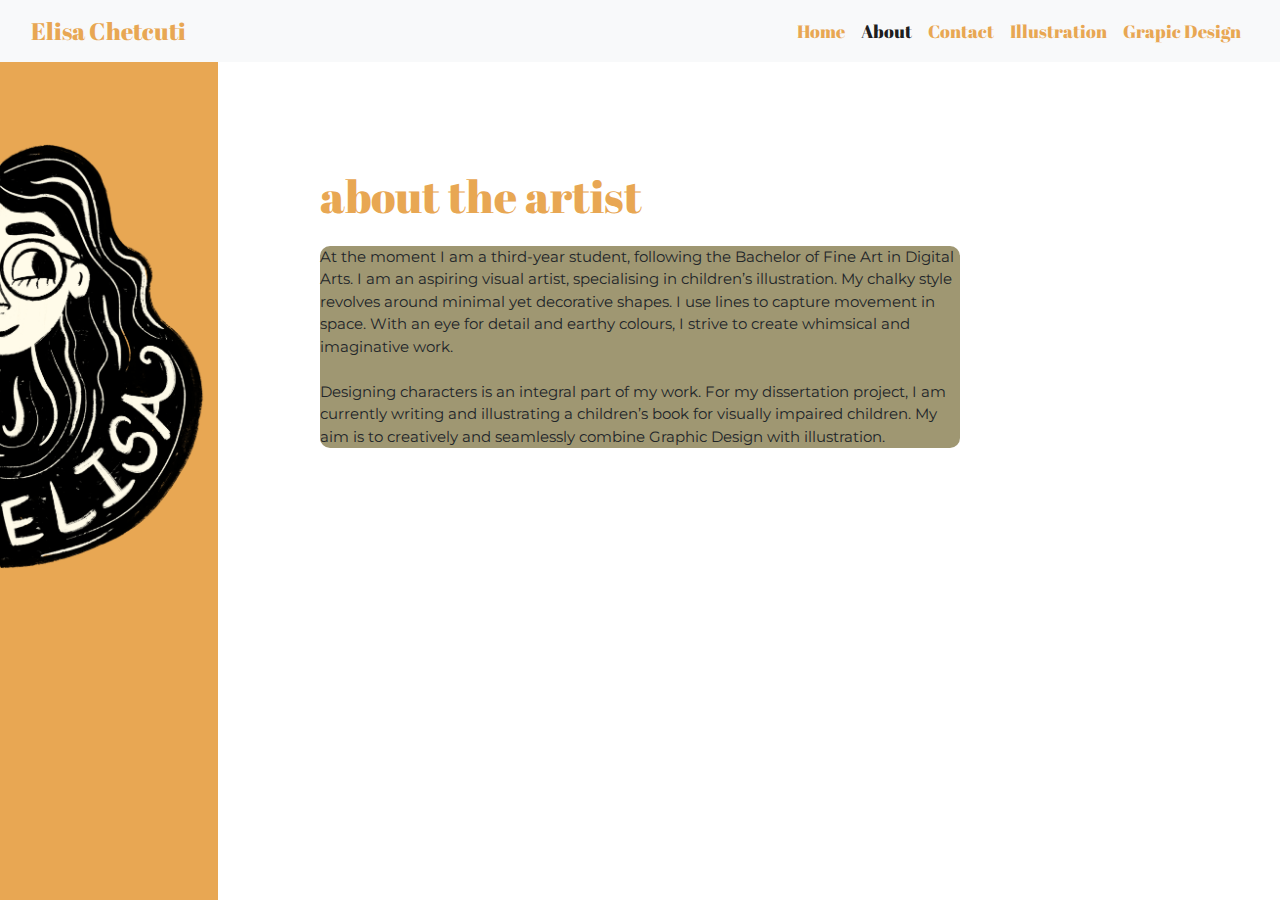
==== About.html @ ebd8ca57 "website" ====
<!DOCTYPE html>
<html lang="en">

<head>
    <meta charset="UTF-8">
    <meta name="viewport" content="width=device-width, initial-scale=1.0">
    <title>Elisa Chetcuti</title>
    <link rel="stylesheet" href="https://stackpath.bootstrapcdn.com/bootstrap/4.3.1/css/bootstrap.min.css"
        integrity="sha384-ggOyR0iXCbMQv3Xipma34MD+dH/1fQ784/j6cY/iJTQUOhcWr7x9JvoRxT2MZw1T" crossorigin="anonymous">
    <link href="About.css" rel="stylesheet" type="text/css">
    <link rel="preconnect" href="https://fonts.gstatic.com">
    <link href="https://fonts.googleapis.com/css2?family=Abril+Fatface&display=swap" rel="stylesheet">
    <link rel="preconnect" href="https://fonts.gstatic.com">
    <link href="https://fonts.googleapis.com/css2?family=Montserrat:wght@500&display=swap" rel="stylesheet">


    <script src="https://ajax.googleapis.com/ajax/libs/jquery/3.4.1/jquery.min.js"></script>
    <script src="https://cdnjs.cloudflare.com/ajax/libs/popper.js/1.16.0/umd/popper.min.js"></script>
    <script src="https://maxcdn.bootstrapcdn.com/bootstrap/4.4.1/js/bootstrap.min.js"></script>

</head>


<body>

    <!--sticky top-->
    <div class="sticky-top">
        <nav class="navbar navbar-expand-lg navbar-light bg-light navbar-expand-md">
            <div class="container-fluid">
                <a class="navbar-brand" href="#">Elisa Chetcuti</a>
                <button class="navbar-toggler" type="button" data-toggle="collapse" data-target="#navbarNav"
                    aria-controls="navbarNav" aria-expanded="false" aria-label="Toggle navigation">
                    <span class="navbar-toggler-icon"></span>
                </button>
                <div class="collapse navbar-collapse justify-content-end" id="navbarNav">
                    <ul class="navbar-nav">
                        <li class="nav-item">
                            <a class="nav-link" href="index.html">Home</a>
                        </li>
                        <li class="nav-item">
                            <a class="nav-link active" aria-current="page" href="About.html">About</a>
                        </li>
                        <li class="nav-item">
                            <a class="nav-link" href="Contact.html">Contact</a>
                        </li>
                        <li class="nav-item">
                            <a class="nav-link" href="Illustration.html">Illustration</a>
                        </li>
                        <li class="nav-item">
                            <a class="nav-link" href="Graphic Design.html">Grapic
                                Design</a>
                        </li>
                    </ul>
                </div>
            </div>
        </nav>
    </div>


    <!-- Sidebar -->
    <div class="sidenav">

        <div class="portrait">
            <img width="90%%" src="white face half.png" class="rounded float-start" alt="IMG 1">
        </div>
    </div>

    <div class="text">
        <div class="p1">
            <p>
                about the artist
            </p>
        </div>

        <div class="p2">
            <p>
                At the moment I am a third-year student, following the Bachelor of Fine Art in Digital Arts.
                I am an aspiring visual artist, specialising in children’s illustration. My chalky style revolves around
                minimal yet decorative shapes.
                I use lines to capture movement in space. With an eye for detail and earthy colours, I strive to create
                whimsical and imaginative work.<br><br>

                Designing characters is an integral part of my work. For my dissertation project, I am currently writing
                and
                illustrating a children’s book for visually impaired children.
                My aim is to creatively and seamlessly combine Graphic Design with illustration.
            </p>
        </div>

    </div>



</body>

</html>
---- About.css ----
.navbar-light .navbar-brand {
    color: rgb(232,167,83);
    font-family: 'Abril Fatface', cursive;
    font-size: x-large;
  }
  .navbar-light .navbar-nav .nav-link { 
    color: rgb(232,167,83);
    font-family: 'Abril Fatface', cursive;
    font-size: large;
  }
  
  /* The sidebar menu */
  .sidenav {
      height: 100%; /* Full-height: remove this if you want "auto" height */
      width: 17%; /* Set the width of the sidebar */
      position: fixed; /* Fixed Sidebar (stay in place on scroll) */
      z-index: 1; /* Stay on top */
      top: 0; /* Stay at the top */
      left: 0;
      background-color:rgb(232,167,83); /* Black */
      overflow-y: hidden;
      overflow-x: hidden;
      padding-top: 60px;
  
    }
   
  
    .portrait{
     max-width: 18%; 
     margin-top: 80px;    
     position: fixed; 
     float: left;
  }

  .text{
      margin-left: 25%;
      margin-top: 100px;
     width: 50%;
    font-size: 15px;
  }

  .p1{
      font-size: 45px;
      font-family: 'Abril Fatface', cursive;
    color: rgb(232,167,83);

  }


  .p2{
    font-family: 'Montserrat', sans-serif;
    background-color: rgb(159, 151, 114);
    border-radius: 10px;

  }
 
 @media (max-width: 767px) {

    .sidenav{
      display: none;  
  }
  .text{
      margin-left: 15%;
      width: 70%;
  }
}
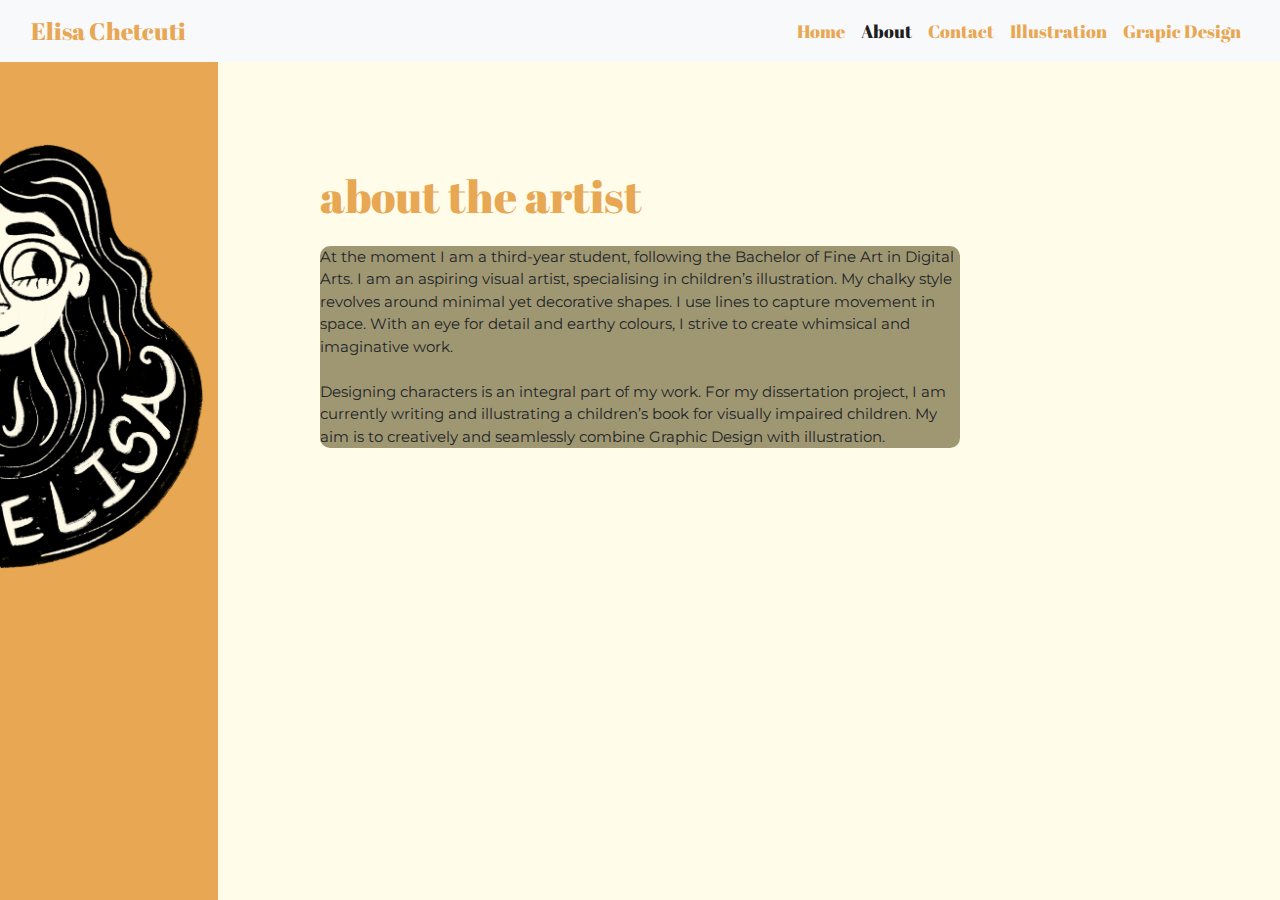
==== commit a436d36b: "Website" ====
--- a/About.html
+++ b/About.html
@@ -4,7 +4,7 @@
 <head>
     <meta charset="UTF-8">
     <meta name="viewport" content="width=device-width, initial-scale=1.0">
-    <title>Elisa Chetcuti</title>
+    <title>About</title>
     <link rel="stylesheet" href="https://stackpath.bootstrapcdn.com/bootstrap/4.3.1/css/bootstrap.min.css"
         integrity="sha384-ggOyR0iXCbMQv3Xipma34MD+dH/1fQ784/j6cY/iJTQUOhcWr7x9JvoRxT2MZw1T" crossorigin="anonymous">
     <link href="About.css" rel="stylesheet" type="text/css">
@@ -61,7 +61,7 @@
     <div class="sidenav">
 
         <div class="portrait">
-            <img width="90%%" src="white face half.png" class="rounded float-start" alt="IMG 1">
+            <img width="90%%" src="White-Face-Half.png" class="rounded float-start" alt="IMG 1">
         </div>
     </div>
 
--- a/About.css
+++ b/About.css
@@ -1,3 +1,6 @@
+body{
+  background-color: rgb(255, 252, 234);
+}
 
 .navbar-light .navbar-brand {
     color: rgb(232,167,83);
@@ -64,4 +67,7 @@
       margin-left: 15%;
       width: 70%;
   }
+  .p1{
+    font-size: 35px;
+  }
 }
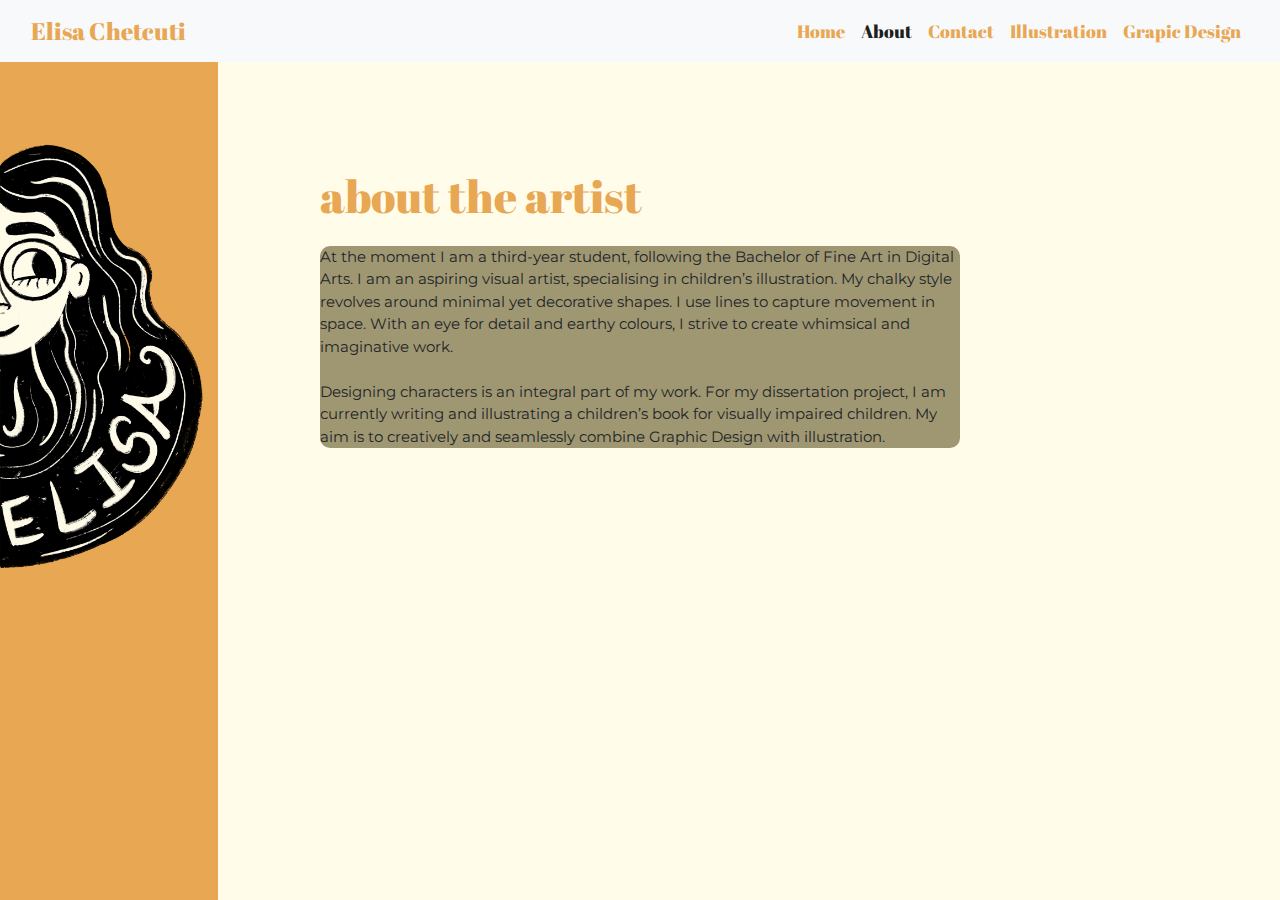
==== commit 1ded2e20: "Website" ====
--- a/About.html
+++ b/About.html
@@ -23,7 +23,7 @@
 
 <body>
 
-    <!--sticky top-->
+    <!--Navbar - from bootstrap 5-->
     <div class="sticky-top">
         <nav class="navbar navbar-expand-lg navbar-light bg-light navbar-expand-md">
             <div class="container-fluid">
@@ -61,10 +61,11 @@
     <div class="sidenav">
 
         <div class="portrait">
-            <img width="90%%" src="White-Face-Half.png" class="rounded float-start" alt="IMG 1">
+            <img width="90%" src="White-Face-Half.png" class="rounded float-start" alt="IMG 1">
         </div>
     </div>
 
+    <!-- Title -->
     <div class="text">
         <div class="p1">
             <p>
@@ -72,6 +73,7 @@
             </p>
         </div>
 
+        <!-- Text -->
         <div class="p2">
             <p>
                 At the moment I am a third-year student, following the Bachelor of Fine Art in Digital Arts.
--- a/About.css
+++ b/About.css
@@ -1,34 +1,38 @@
+    /*Background Colour*/
 body{
   background-color: rgb(255, 252, 234);
 }
 
+    /*Navbar text (Elisa Chetcuti)*/
 .navbar-light .navbar-brand {
     color: rgb(232,167,83);
     font-family: 'Abril Fatface', cursive;
     font-size: x-large;
   }
+
+      /*Navbar text*/
   .navbar-light .navbar-nav .nav-link { 
     color: rgb(232,167,83);
     font-family: 'Abril Fatface', cursive;
     font-size: large;
   }
   
-  /* The sidebar menu */
+ /* Sidebar - to set size */
   .sidenav {
-      height: 100%; /* Full-height: remove this if you want "auto" height */
-      width: 17%; /* Set the width of the sidebar */
-      position: fixed; /* Fixed Sidebar (stay in place on scroll) */
-      z-index: 1; /* Stay on top */
-      top: 0; /* Stay at the top */
+      height: 100%; 
+      width: 17%; 
+      position: fixed; 
+      z-index: 1; 
+      top: 0;
       left: 0;
-      background-color:rgb(232,167,83); /* Black */
+      background-color:rgb(232,167,83); 
       overflow-y: hidden;
       overflow-x: hidden;
       padding-top: 60px;
   
     }
-   
-  
+
+      /*to set size of illustraiton on sidebar*/
     .portrait{
      max-width: 18%; 
      margin-top: 80px;    
@@ -36,6 +40,7 @@
      float: left;
   }
 
+  /*text position + font style + font size*/
   .text{
       margin-left: 25%;
       margin-top: 100px;
@@ -50,14 +55,14 @@
 
   }
 
-
   .p2{
     font-family: 'Montserrat', sans-serif;
     background-color: rgb(159, 151, 114);
     border-radius: 10px;
 
   }
- 
+
+    /*to make sidebar disappear and text shift to the left when screen is small*/
  @media (max-width: 767px) {
 
     .sidenav{
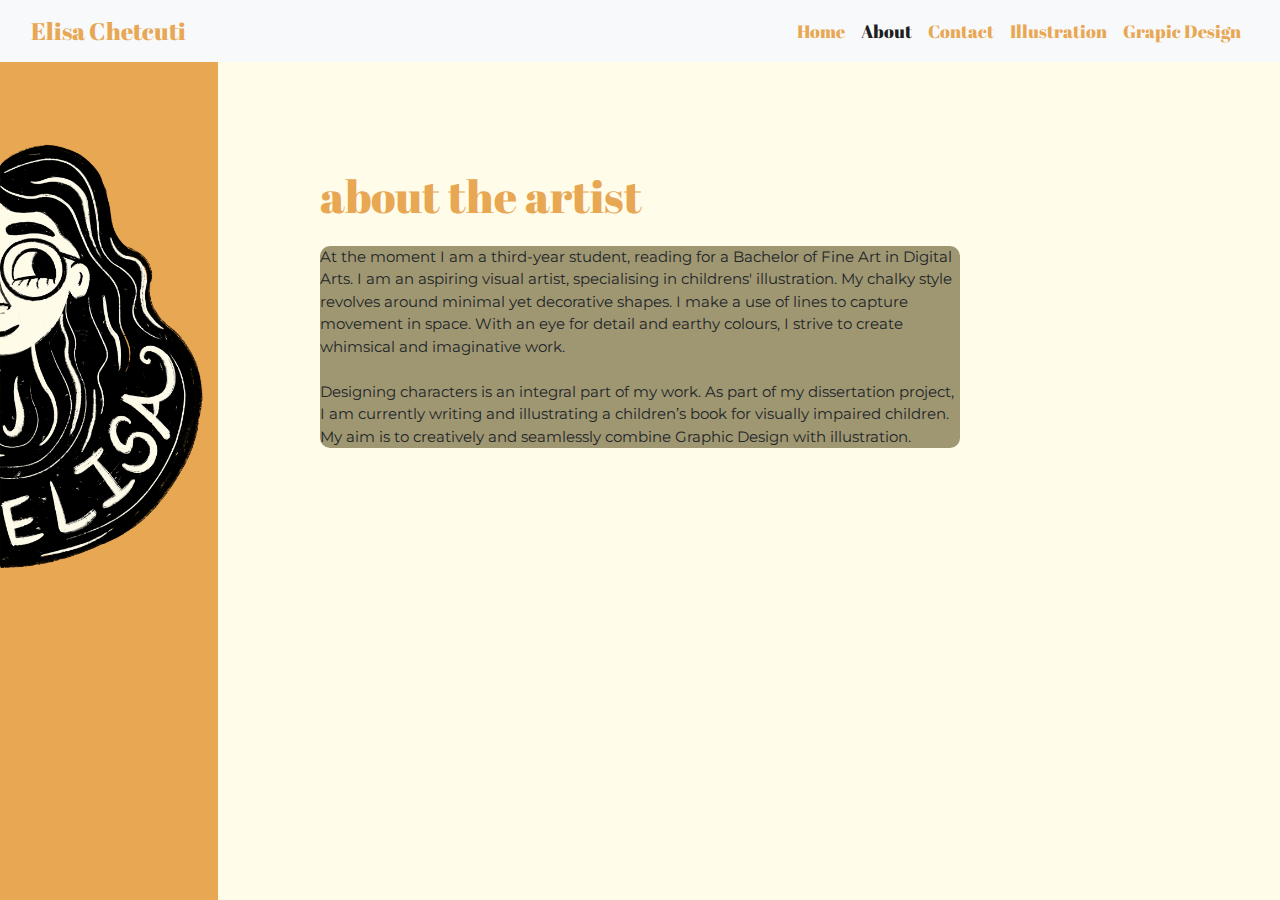
==== commit 8f88bddb: "Website" ====
--- a/About.html
+++ b/About.html
@@ -76,13 +76,15 @@
         <!-- Text -->
         <div class="p2">
             <p>
-                At the moment I am a third-year student, following the Bachelor of Fine Art in Digital Arts.
-                I am an aspiring visual artist, specialising in children’s illustration. My chalky style revolves around
+                At the moment I am a third-year student, reading for a Bachelor of Fine Art in Digital Arts.
+                I am an aspiring visual artist, specialising in childrens' illustration. My chalky style revolves around
                 minimal yet decorative shapes.
-                I use lines to capture movement in space. With an eye for detail and earthy colours, I strive to create
+                I make a use of lines to capture movement in space. With an eye for detail and earthy colours, I strive
+                to create
                 whimsical and imaginative work.<br><br>
 
-                Designing characters is an integral part of my work. For my dissertation project, I am currently writing
+                Designing characters is an integral part of my work. As part of my dissertation project, I am currently
+                writing
                 and
                 illustrating a children’s book for visually impaired children.
                 My aim is to creatively and seamlessly combine Graphic Design with illustration.
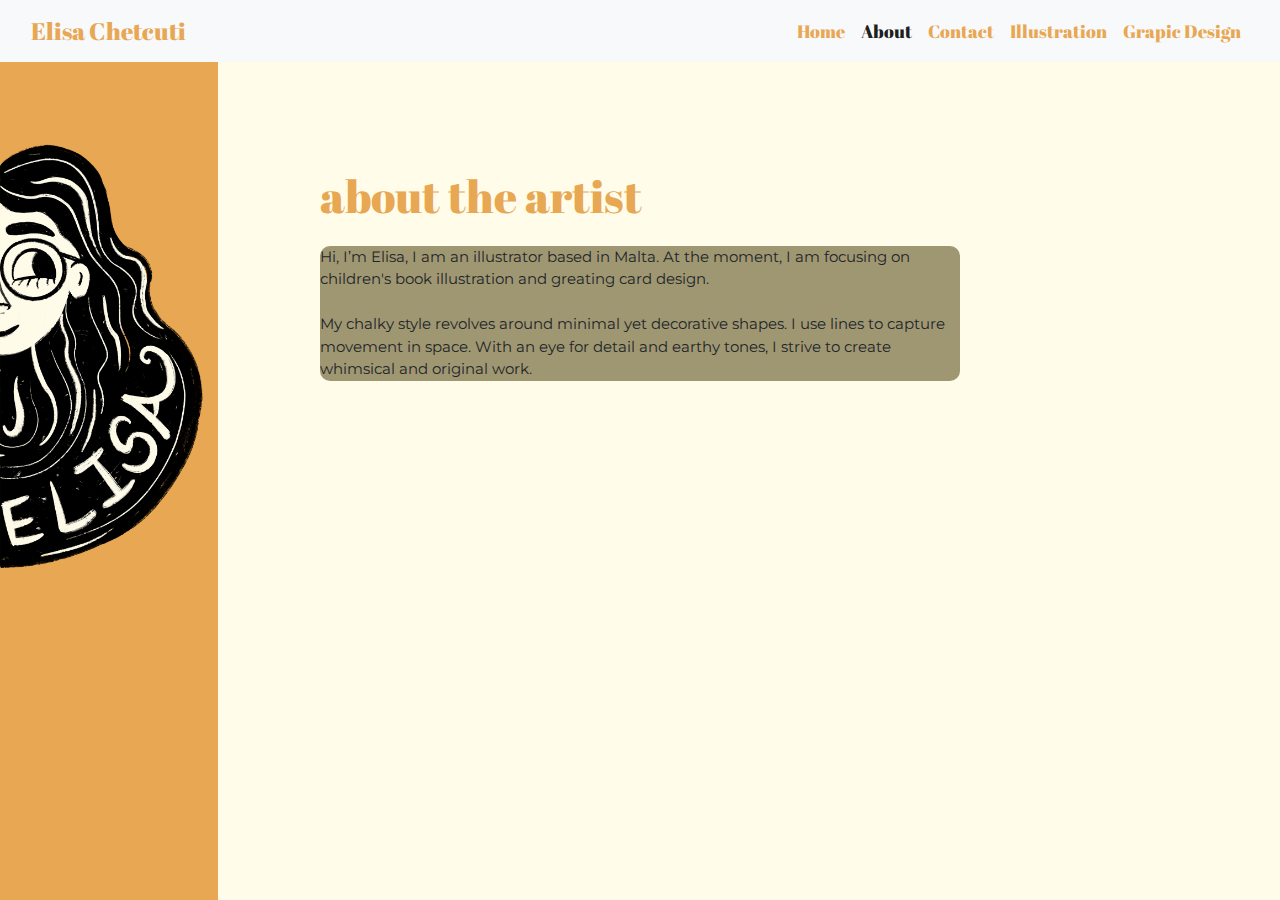
==== commit 8c354b9e: "Update About.html" ====
--- a/About.html
+++ b/About.html
@@ -76,18 +76,13 @@
         <!-- Text -->
         <div class="p2">
             <p>
-                At the moment I am a third-year student, reading for a Bachelor of Fine Art in Digital Arts.
-                I am an aspiring visual artist, specialising in childrens' illustration. My chalky style revolves around
-                minimal yet decorative shapes.
-                I make a use of lines to capture movement in space. With an eye for detail and earthy colours, I strive
-                to create
-                whimsical and imaginative work.<br><br>
+                Hi, I’m Elisa,
+                I am an illustrator based in Malta. At the moment, I am focusing on children's book illustration and
+                greating card design. <br><br>
+                My chalky style revolves around minimal yet decorative shapes.
+                I use lines to capture movement in space. With an eye for detail and earthy tones, I strive to create
+                whimsical and original work.
 
-                Designing characters is an integral part of my work. As part of my dissertation project, I am currently
-                writing
-                and
-                illustrating a children’s book for visually impaired children.
-                My aim is to creatively and seamlessly combine Graphic Design with illustration.
             </p>
         </div>
 
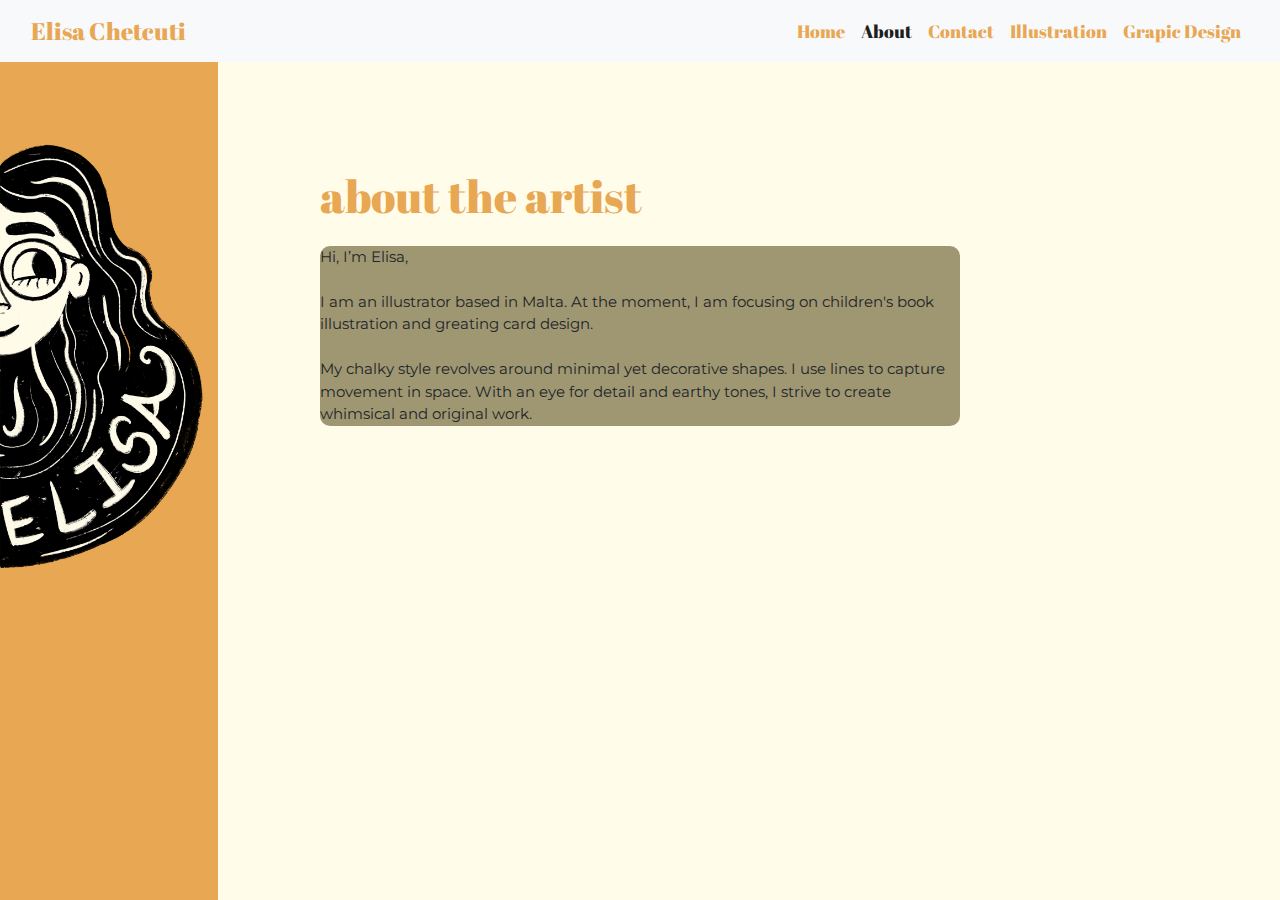
==== commit cac4c45b: "Update About.html" ====
--- a/About.html
+++ b/About.html
@@ -76,7 +76,7 @@
         <!-- Text -->
         <div class="p2">
             <p>
-                Hi, I’m Elisa,
+                Hi, I’m Elisa,<br><br>
                 I am an illustrator based in Malta. At the moment, I am focusing on children's book illustration and
                 greating card design. <br><br>
                 My chalky style revolves around minimal yet decorative shapes.
